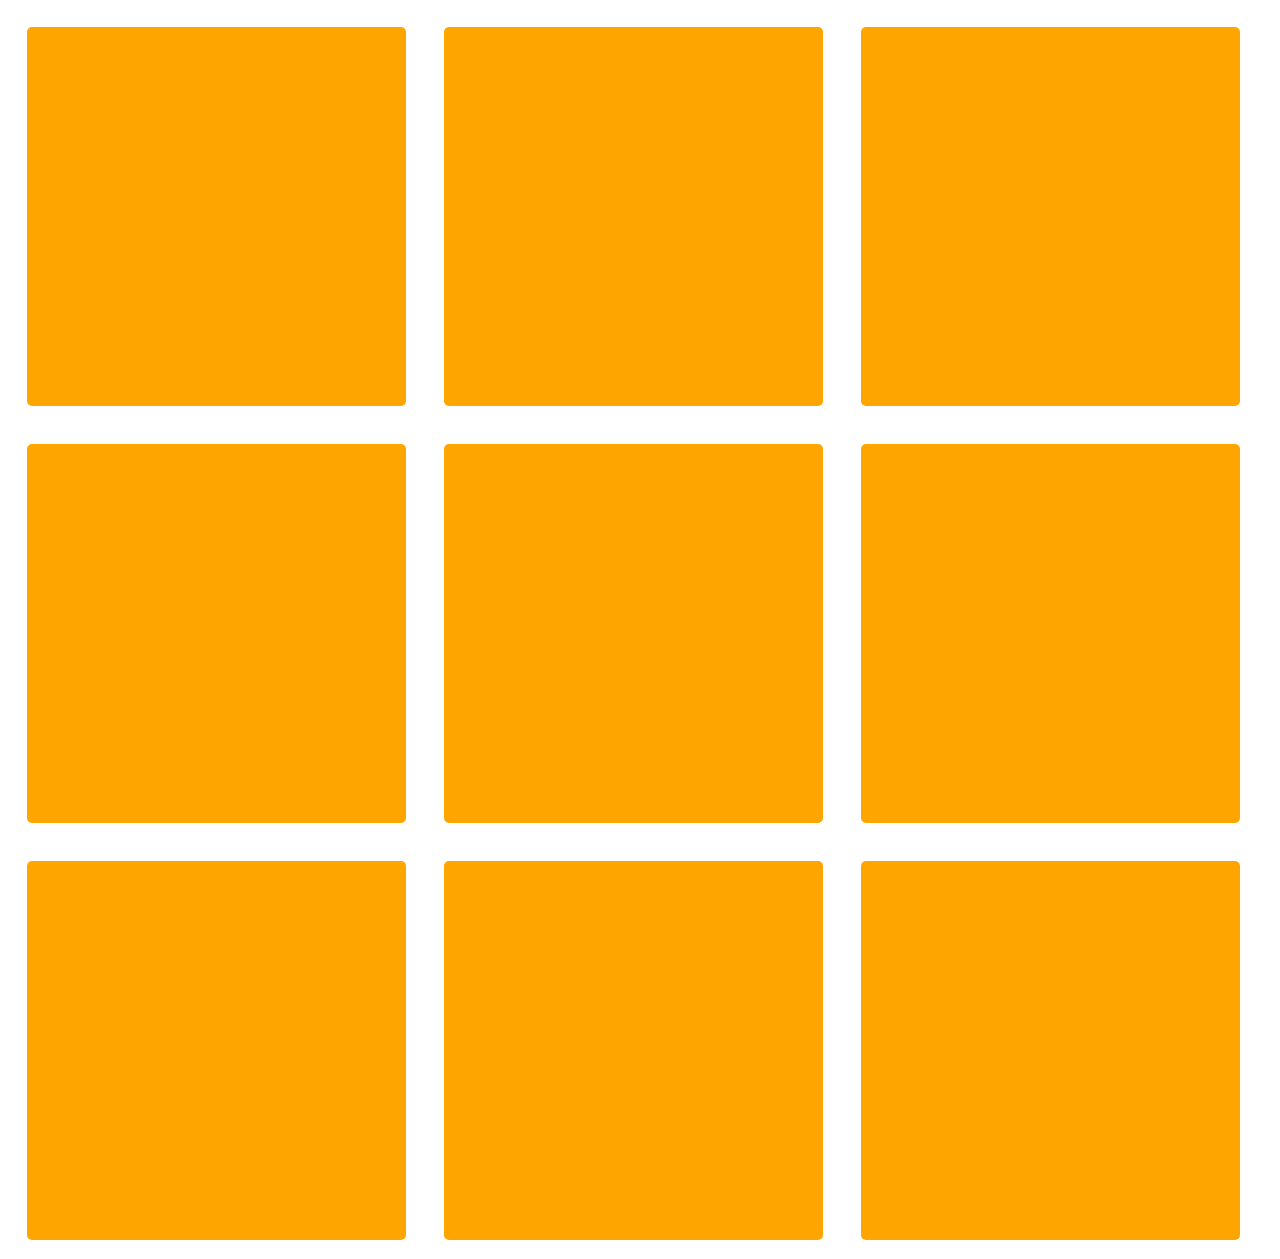
==== 1/1.html @ f24871b7 "mission1" ====
<!DOCTYPE html>
<html>
<head>
    <meta charset="UTF-8">
    <meta name="viewport" content="width=device-width, initial-scale=1">
    <link rel="stylesheet" type="text/css" href="1.css">
    <title></title>
</head>
<body>
<div id="container">
    <div class="cell"></div>
    <div class="cell"></div>
    <div class="cell"></div>

    <div class="cell x"></div>
    <div class="cell"></div>
    <div class="cell"></div>

    <div class="cell x"></div>
    <div class="cell"></div>
    <div class="cell"></div>
</div>
</body>
</html>
---- 1/1.css ----
.cell {
    width: 30%;
    padding-top: 30%;
    margin: 1.5% 1.5%;
    background-color: orange;
    border-radius: 5px;
    float: left;
}

.x {
    clear: left;
}
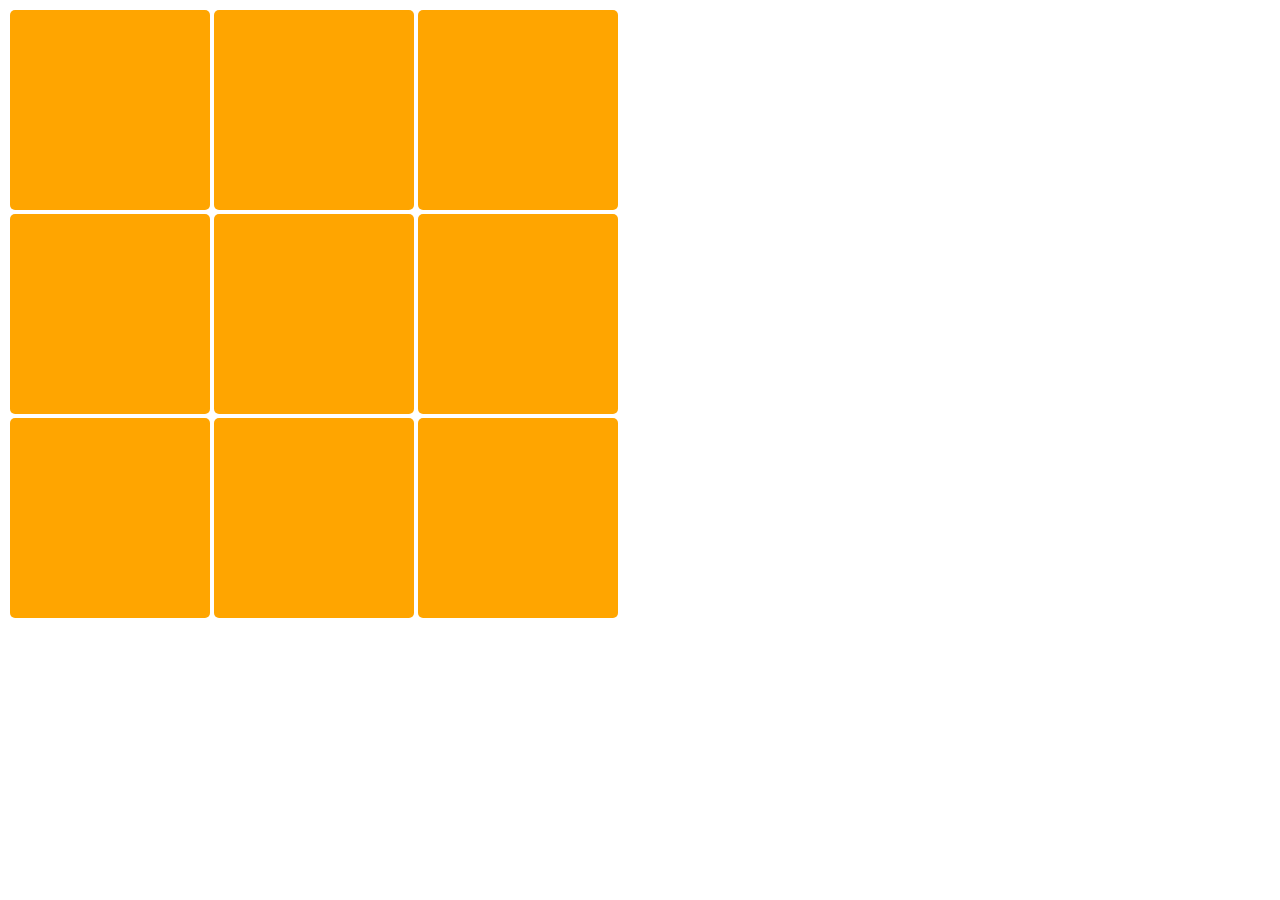
==== commit 45259451: "Mission 1" ====
--- a/1/1.html
+++ b/1/1.html
@@ -2,12 +2,11 @@
 <html>
 <head>
     <meta charset="UTF-8">
-    <meta name="viewport" content="width=device-width, initial-scale=1">
-    <link rel="stylesheet" type="text/css" href="1.css">
+    <link rel="stylesheet" href="1.css">
     <title></title>
 </head>
 <body>
-<div id="container">
+<div>
     <div class="cell"></div>
     <div class="cell"></div>
     <div class="cell"></div>
--- a/1/1.css
+++ b/1/1.css
@@ -1,7 +1,12 @@
+
 .cell {
     width: 30%;
-    padding-top: 30%;
-    margin: 1.5% 1.5%;
+    height: 30vw;
+    max-width: 200px;
+    max-height: 200px;
+
+    margin: 2px 2px;
+
     background-color: orange;
     border-radius: 5px;
     float: left;
@@ -9,4 +14,4 @@
 
 .x {
     clear: left;
-}+}
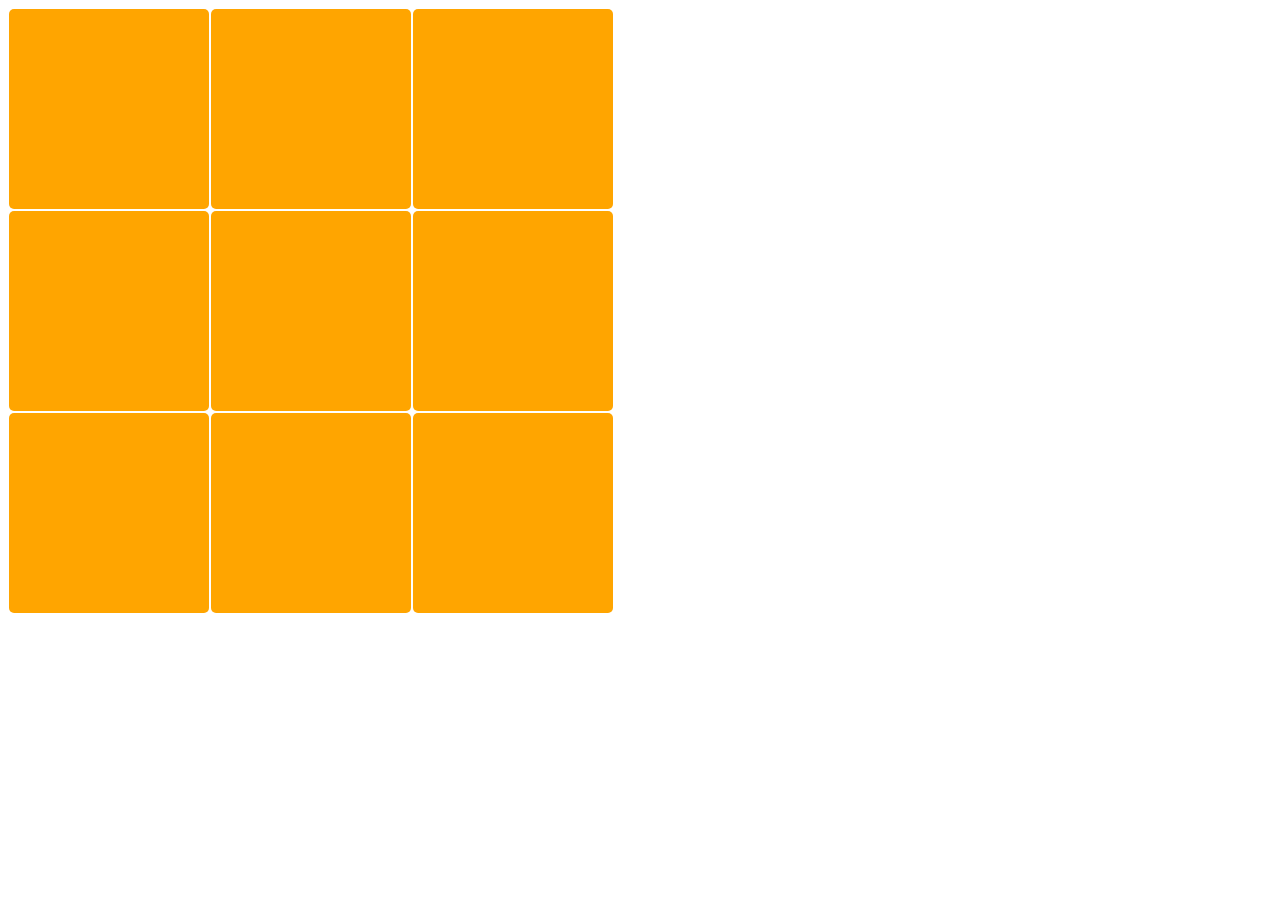
==== commit fe6e15c2: "Mission 1" ====
--- a/1/1.html
+++ b/1/1.html
@@ -6,7 +6,7 @@
     <title></title>
 </head>
 <body>
-<div>
+<div class="container">
     <div class="cell"></div>
     <div class="cell"></div>
     <div class="cell"></div>
--- a/1/1.css
+++ b/1/1.css
@@ -1,11 +1,13 @@
-
+.container
+{
+    overflow: hidden;
+}
 .cell {
-    width: 30%;
+    width: 30vw;
     height: 30vw;
     max-width: 200px;
     max-height: 200px;
-
-    margin: 2px 2px;
+    margin: 1px 1px;
 
     background-color: orange;
     border-radius: 5px;
@@ -14,4 +16,4 @@
 
 .x {
     clear: left;
-}
+}